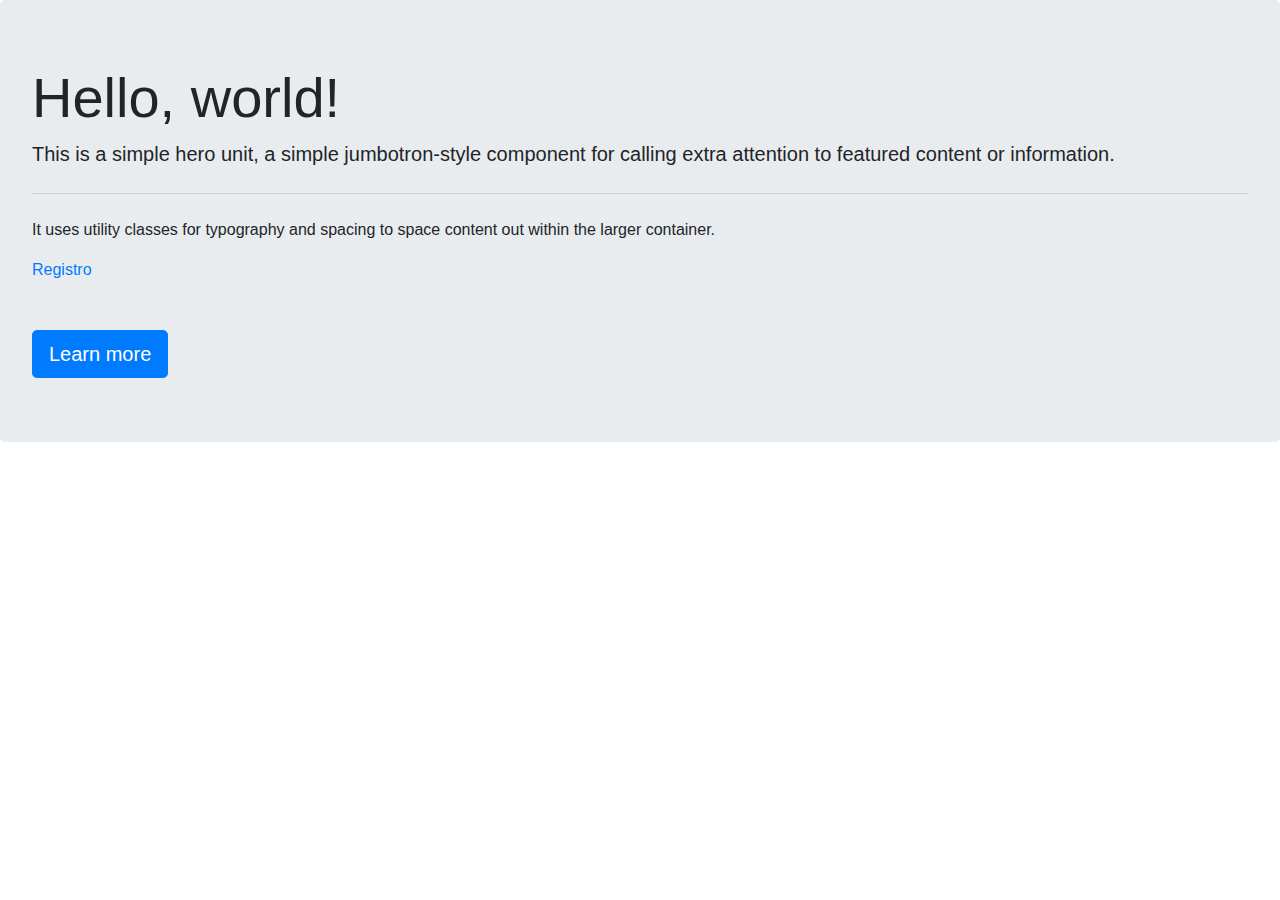
==== index.html @ 36fffc8c "A" ====
<!DOCTYPE html>
<html lang="es">
    <head>
        <meta charset="utf-8" />
        <title>Hola Mundo!</title>
        <link rel="stylesheet" href="recursos/bootstrap-4.3.1-dist/css/bootstrap.min.css" />
        <link rel="stylesheet" href="../recursos/css/core.css" />
        
        <script src="recursos/jquery/jquery-3.6.0.min.js"></script>
        <script src="recursos/jquery/popper.min.js"></script>
        <script src="recursos/bootstrap-4.3.1-dist/js/bootstrap.min.js"></script>
        <script src="recursos/js/core.js"></script>
    </head>
    <body>
        <div class="jumbotron">
            <h1 class="display-4">Hello, world!</h1>
            <p class="lead">This is a simple hero unit, a simple jumbotron-style component for calling extra attention to featured content or information.</p>
            <hr class="my-4">
            <p>It uses utility classes for typography and spacing to space content out within the larger container.</p>
            <a href="pages/formulario_registro.html">Registro</a>
            <br><br><br>
            <a class="btn btn-primary btn-lg" href="#" role="button">Learn more</a>
        </div>
      
    </body>
</html>
---- recursos/css/core.css ----
.contenedor
{
    margin: 50px 50px 50px 50px;
}
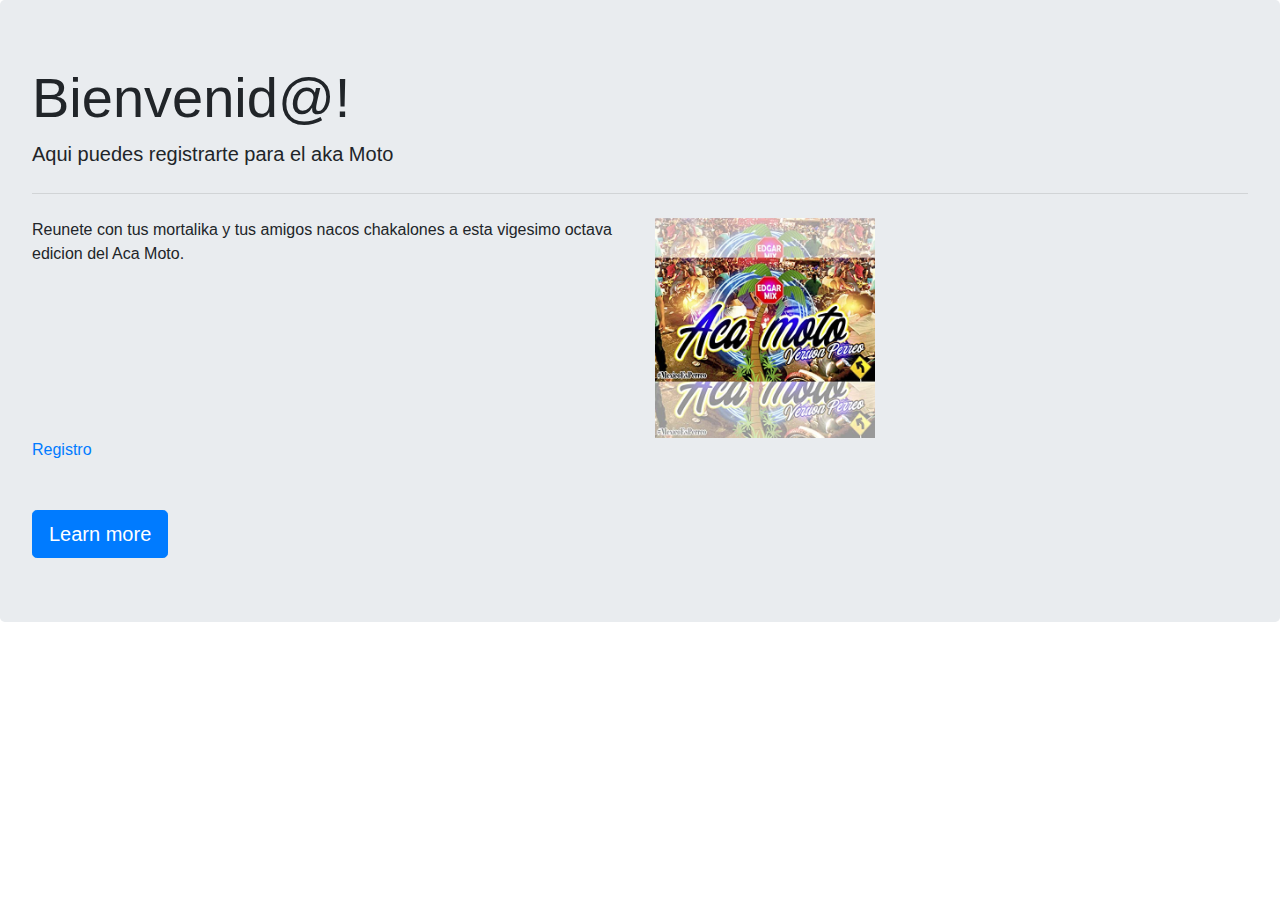
==== commit e4b672a3: "se modificio info del home y se agrego carpeta de recursos para las imagenes" ====
--- a/index.html
+++ b/index.html
@@ -5,7 +5,7 @@
         <title>Hola Mundo!</title>
         <link rel="stylesheet" href="recursos/bootstrap-4.3.1-dist/css/bootstrap.min.css" />
         <link rel="stylesheet" href="../recursos/css/core.css" />
-        
+
         <script src="recursos/jquery/jquery-3.6.0.min.js"></script>
         <script src="recursos/jquery/popper.min.js"></script>
         <script src="recursos/bootstrap-4.3.1-dist/js/bootstrap.min.js"></script>
@@ -13,10 +13,18 @@
     </head>
     <body>
         <div class="jumbotron">
-            <h1 class="display-4">Hello, world!</h1>
-            <p class="lead">This is a simple hero unit, a simple jumbotron-style component for calling extra attention to featured content or information.</p>
+            <h1 class="display-4">Bienvenid@!</h1>
+            <p class="lead">Aqui puedes registrarte para el aka Moto</p>
             <hr class="my-4">
-            <p>It uses utility classes for typography and spacing to space content out within the larger container.</p>
+            <div class="row">
+                <div class="col-6">
+                    <p>Reunete con tus mortalika y tus amigos nacos chakalones a esta vigesimo octava edicion del Aca Moto.</p>
+                </div>
+                <div class="col-6">
+                   <img src="recursos/img/aca_moto.jpg" height="220" />
+                </div>
+            </div>
+            
             <a href="pages/formulario_registro.html">Registro</a>
             <br><br><br>
             <a class="btn btn-primary btn-lg" href="#" role="button">Learn more</a>
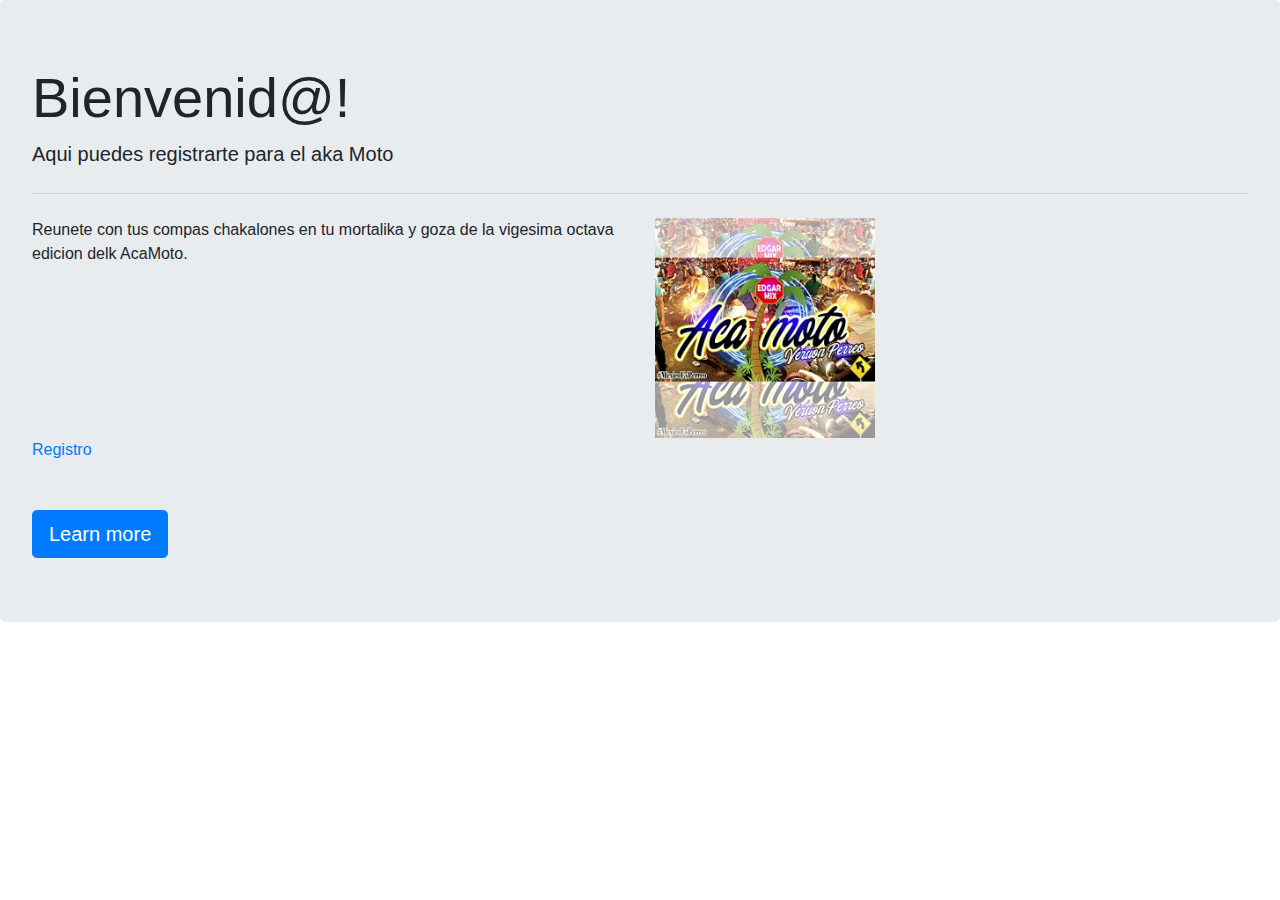
==== commit b1e63efb: "se cambio info del index" ====
--- a/index.html
+++ b/index.html
@@ -18,7 +18,7 @@
             <hr class="my-4">
             <div class="row">
                 <div class="col-6">
-                    <p>Reunete con tus mortalika y tus amigos nacos chakalones a esta vigesimo octava edicion del Aca Moto.</p>
+                    <p>Reunete con tus compas chakalones en tu mortalika y goza de la vigesima octava edicion delk AcaMoto.</p>
                 </div>
                 <div class="col-6">
                    <img src="recursos/img/aca_moto.jpg" height="220" />
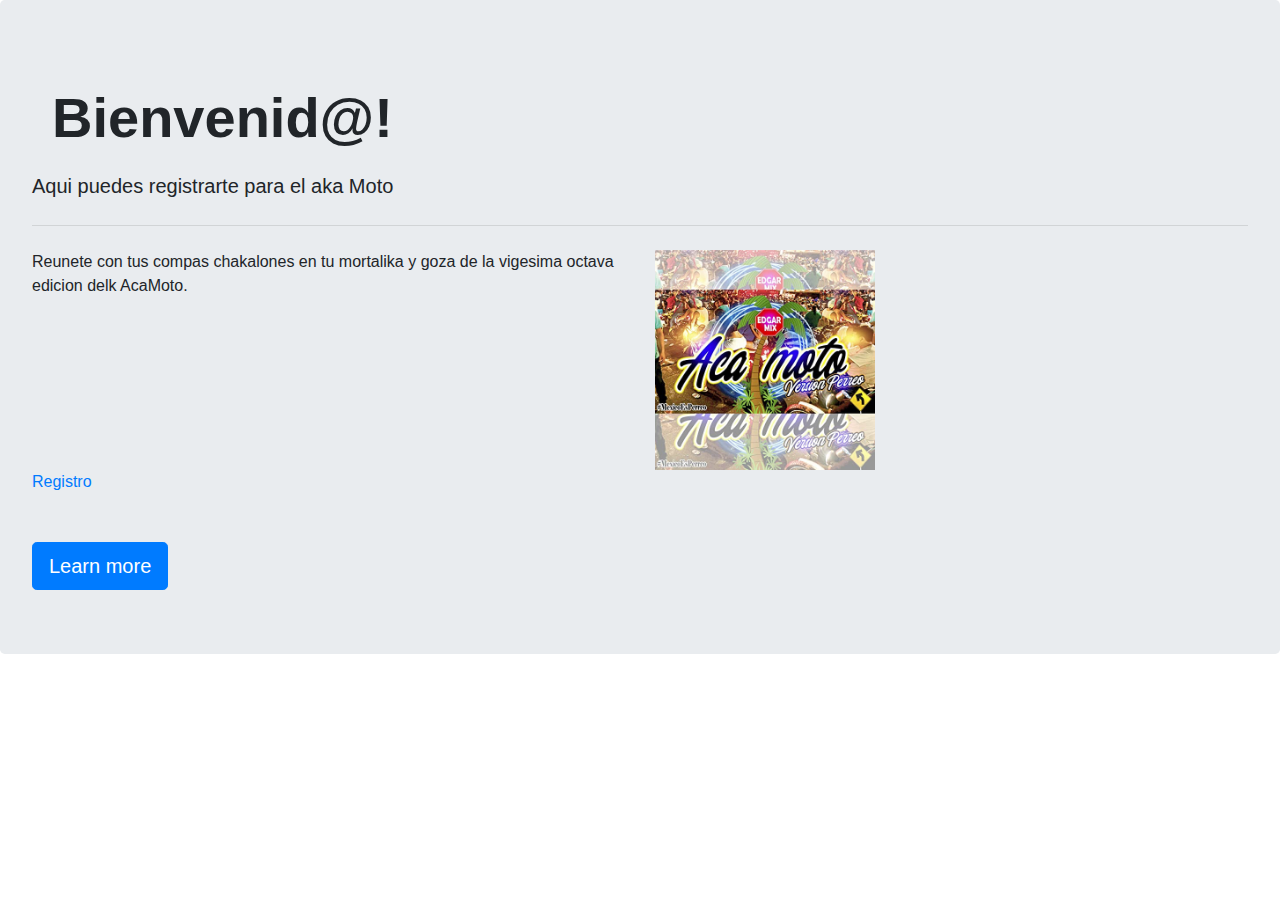
==== commit a03894d3: "se agrego estilos a la hoja de etilos principal" ====
--- a/index.html
+++ b/index.html
@@ -13,8 +13,8 @@
     </head>
     <body>
         <div class="jumbotron">
-            <h1 class="display-4">Bienvenid@!</h1>
-            <p class="lead">Aqui puedes registrarte para el aka Moto</p>
+            <h1 class="display-4 titulo">Bienvenid@!</h1>
+            <p class="lead parrafo">Aqui puedes registrarte para el aka Moto</p>
             <hr class="my-4">
             <div class="row">
                 <div class="col-6">
--- a/recursos/css/core.css
+++ b/recursos/css/core.css
@@ -1,4 +1,16 @@
 .contenedor
 {
     margin: 50px 50px 50px 50px;
+}
+
+.titulo
+{
+    font-weight: bold;
+    margin:  10px 10px 10px 10px;
+    padding:  10px 10px 10px 10px;
+}
+
+.parrafo
+{
+    font-weight: lighter;
 }